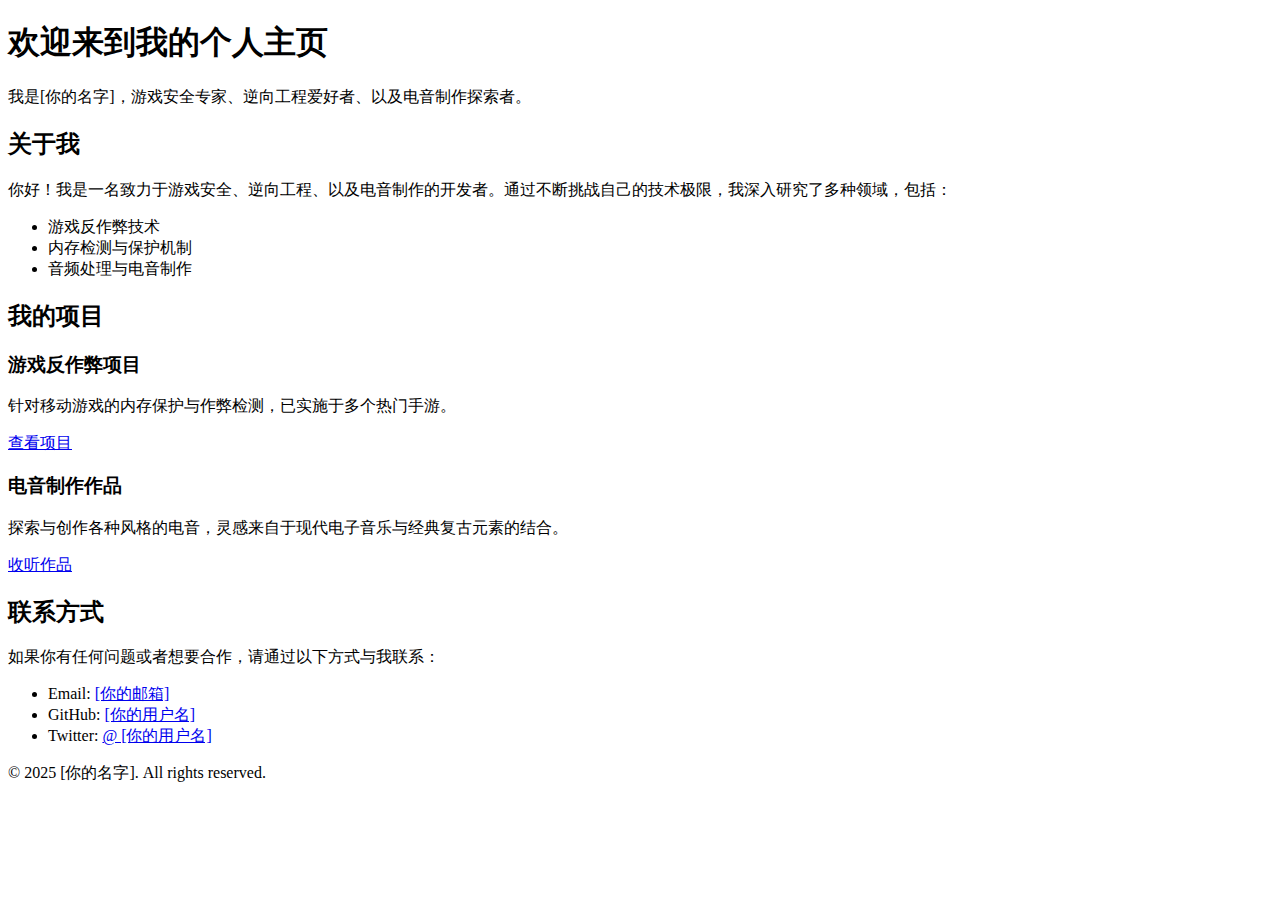
==== index.html @ 29421bcb "Add files via upload" ====
<!DOCTYPE html>
<html lang="zh">
<head>
    <meta charset="UTF-8">
    <meta name="viewport" content="width=device-width, initial-scale=1.0">
    <meta name="description" content="欢迎来到我的个人主页！我是一个游戏安全专家，逆向工程师，以及电音制作爱好者。">
    <title>个人主页 | [你的名字]</title>
    <link href="https://fonts.googleapis.com/css2?family=Roboto:wght@400;500;700&display=swap" rel="stylesheet">
    <link rel="stylesheet" href="styles.css">
</head>
<body>
    <header>
        <div class="header-content">
            <h1>欢迎来到我的个人主页</h1>
            <p>我是[你的名字]，游戏安全专家、逆向工程爱好者、以及电音制作探索者。</p>
        </div>
    </header>

    <section class="about">
        <div class="section-content">
            <h2>关于我</h2>
            <p>你好！我是一名致力于游戏安全、逆向工程、以及电音制作的开发者。通过不断挑战自己的技术极限，我深入研究了多种领域，包括：</p>
            <ul>
                <li>游戏反作弊技术</li>
                <li>内存检测与保护机制</li>
                <li>音频处理与电音制作</li>
            </ul>
        </div>
    </section>

    <section class="projects">
        <div class="section-content">
            <h2>我的项目</h2>
            <div class="project-cards">
                <div class="card">
                    <h3>游戏反作弊项目</h3>
                    <p>针对移动游戏的内存保护与作弊检测，已实施于多个热门手游。</p>
                    <a href="https://github.com/[你的用户名]/[项目名称]" target="_blank">查看项目</a>
                </div>
                <div class="card">
                    <h3>电音制作作品</h3>
                    <p>探索与创作各种风格的电音，灵感来自于现代电子音乐与经典复古元素的结合。</p>
                    <a href="https://soundcloud.com/[你的用户名]" target="_blank">收听作品</a>
                </div>
            </div>
        </div>
    </section>

    <section class="contact">
        <div class="section-content">
            <h2>联系方式</h2>
            <p>如果你有任何问题或者想要合作，请通过以下方式与我联系：</p>
            <ul>
                <li>Email: <a href="mailto:[你的邮箱]">[你的邮箱]</a></li>
                <li>GitHub: <a href="https://github.com/[你的用户名]" target="_blank">[你的用户名]</a></li>
                <li>Twitter: <a href="https://twitter.com/[你的用户名]" target="_blank">@ [你的用户名]</a></li>
            </ul>
        </div>
    </section>

    <footer>
        <p>&copy; 2025 [你的名字]. All rights reserved.</p>
    </footer>

    <script src="script.js"></script>
</body>
</html>
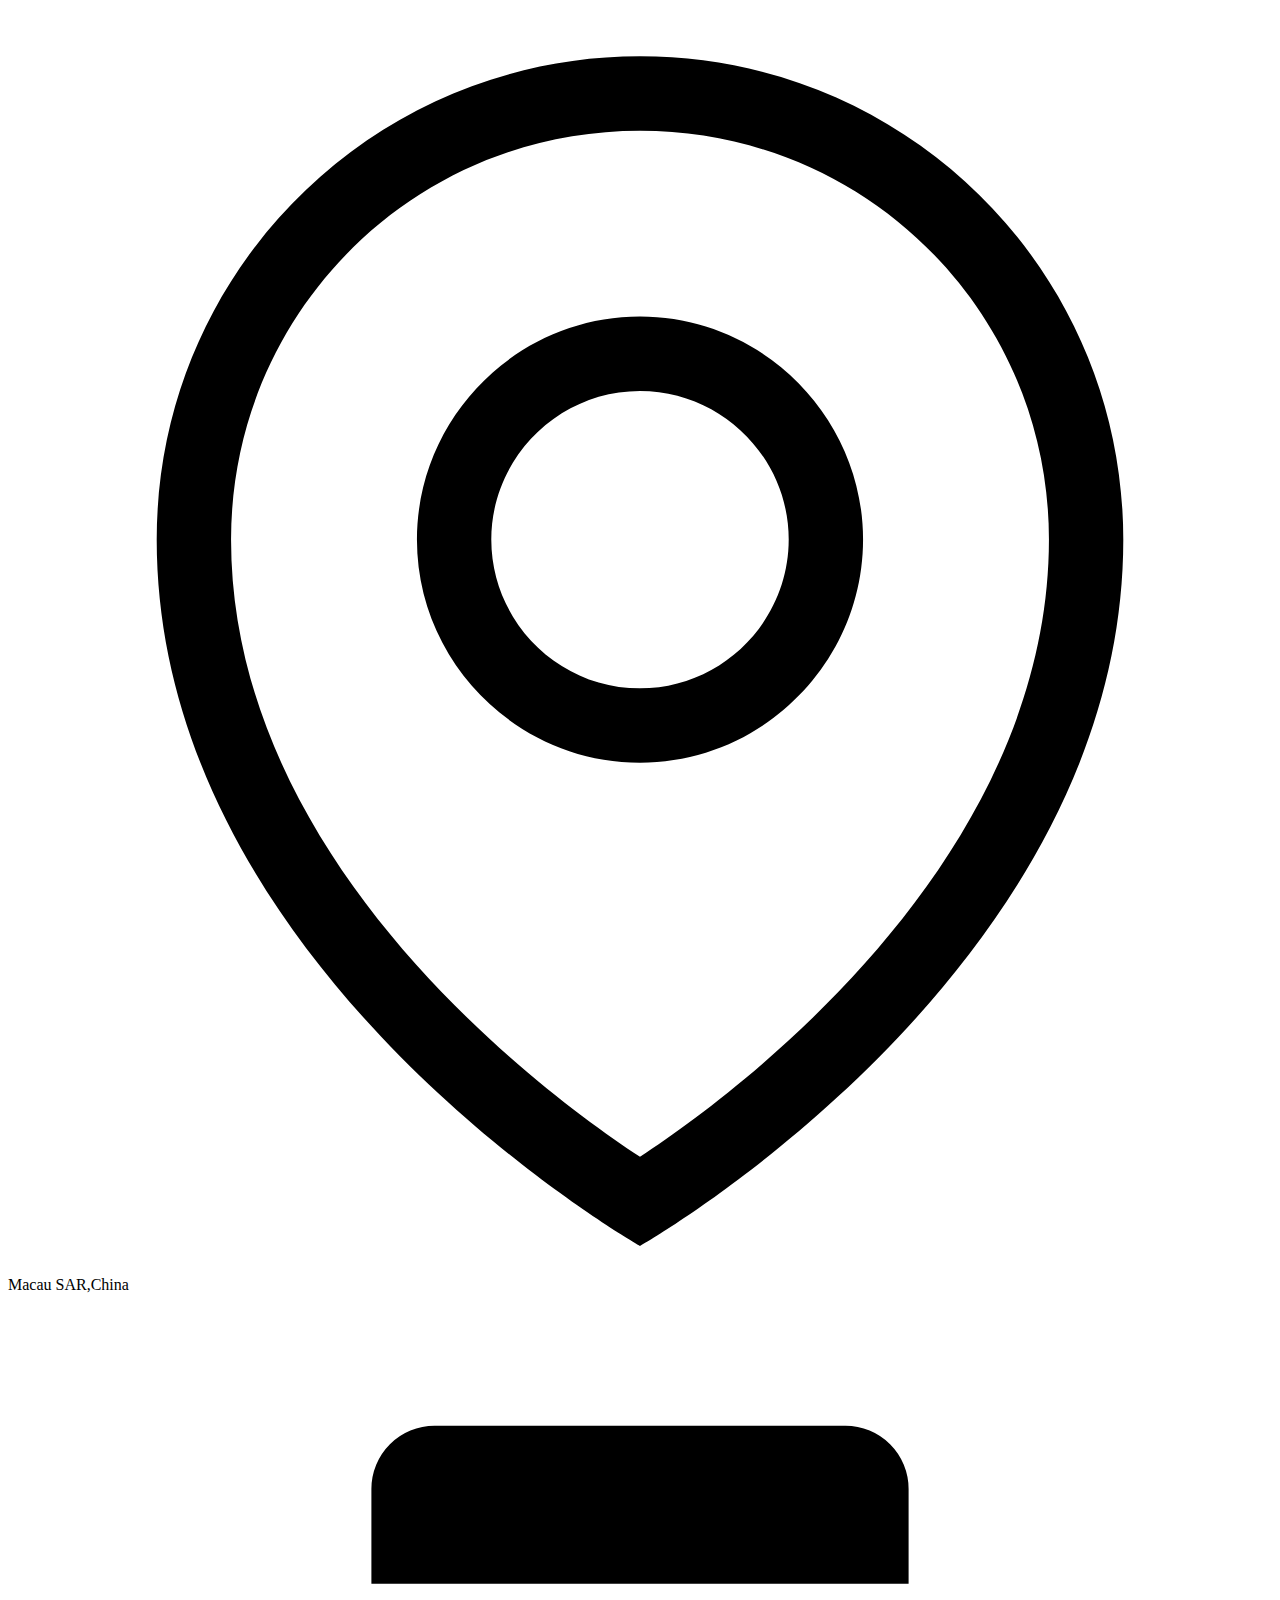
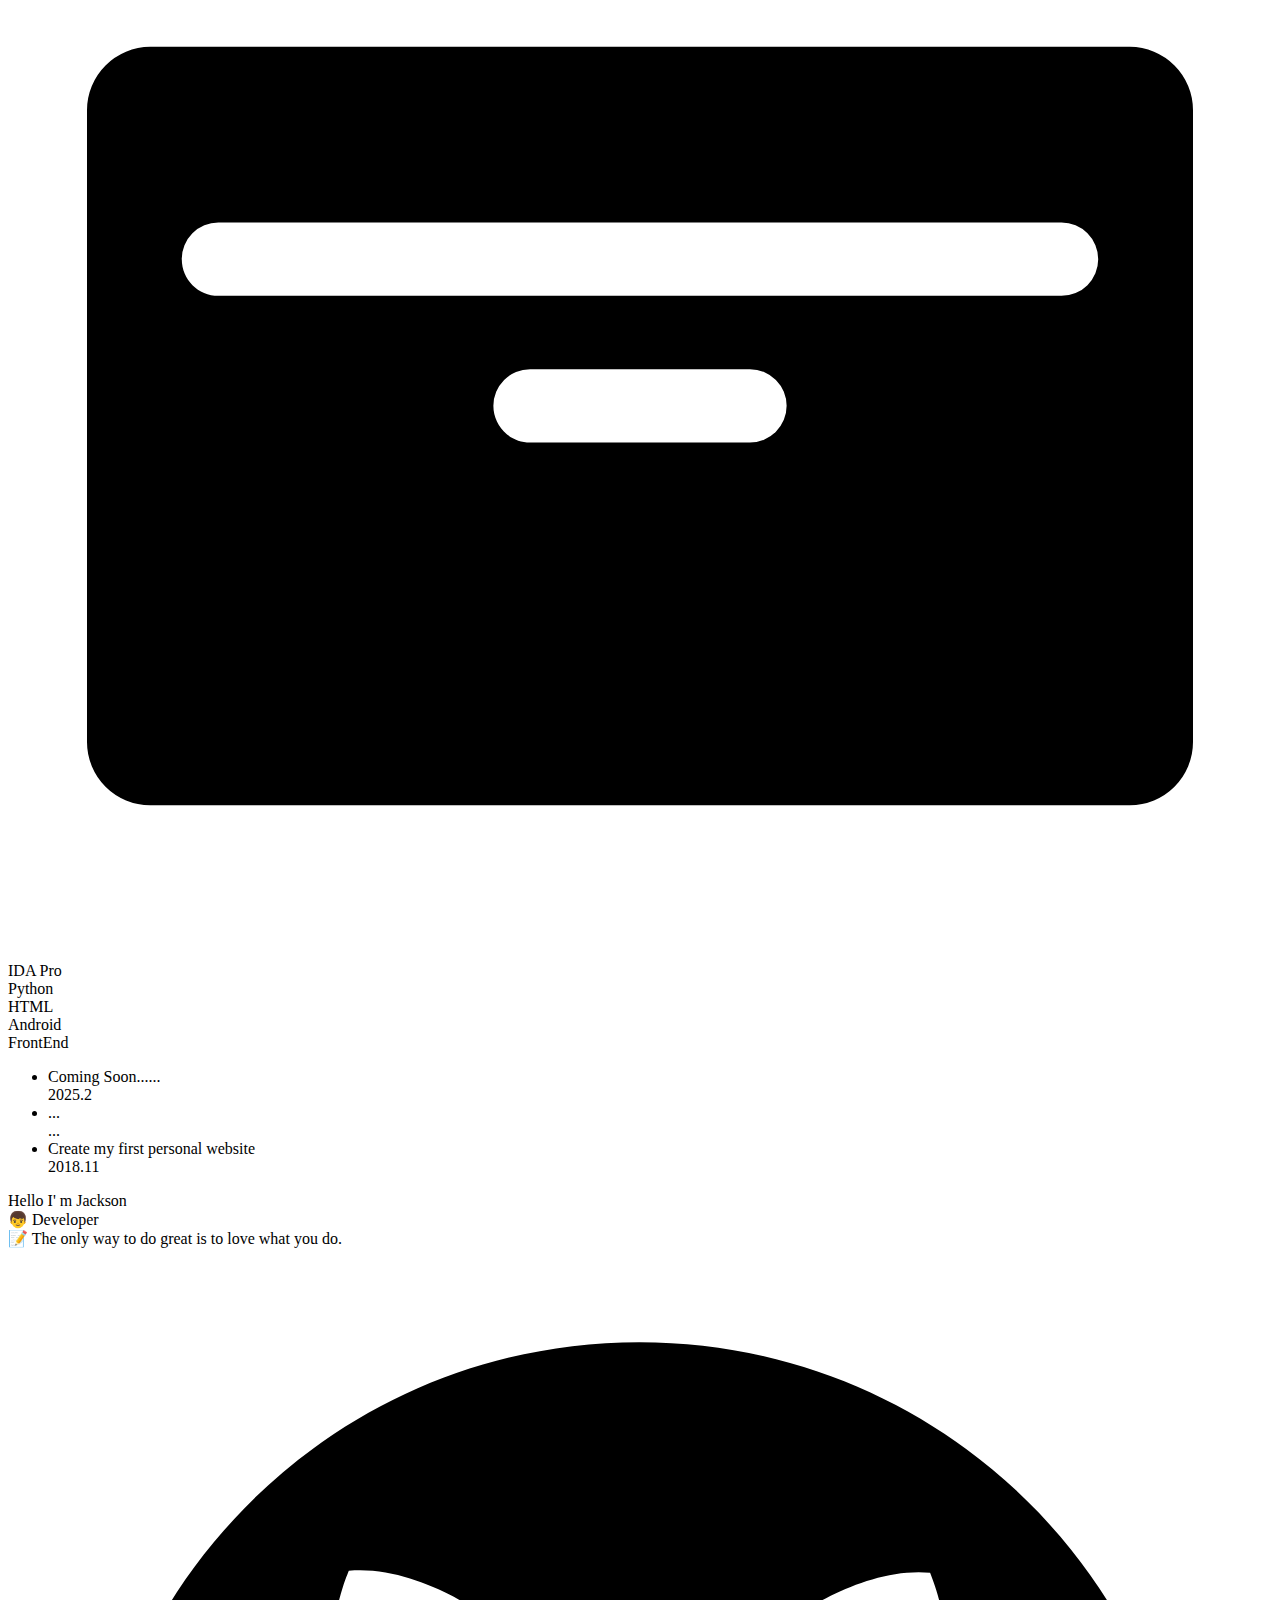
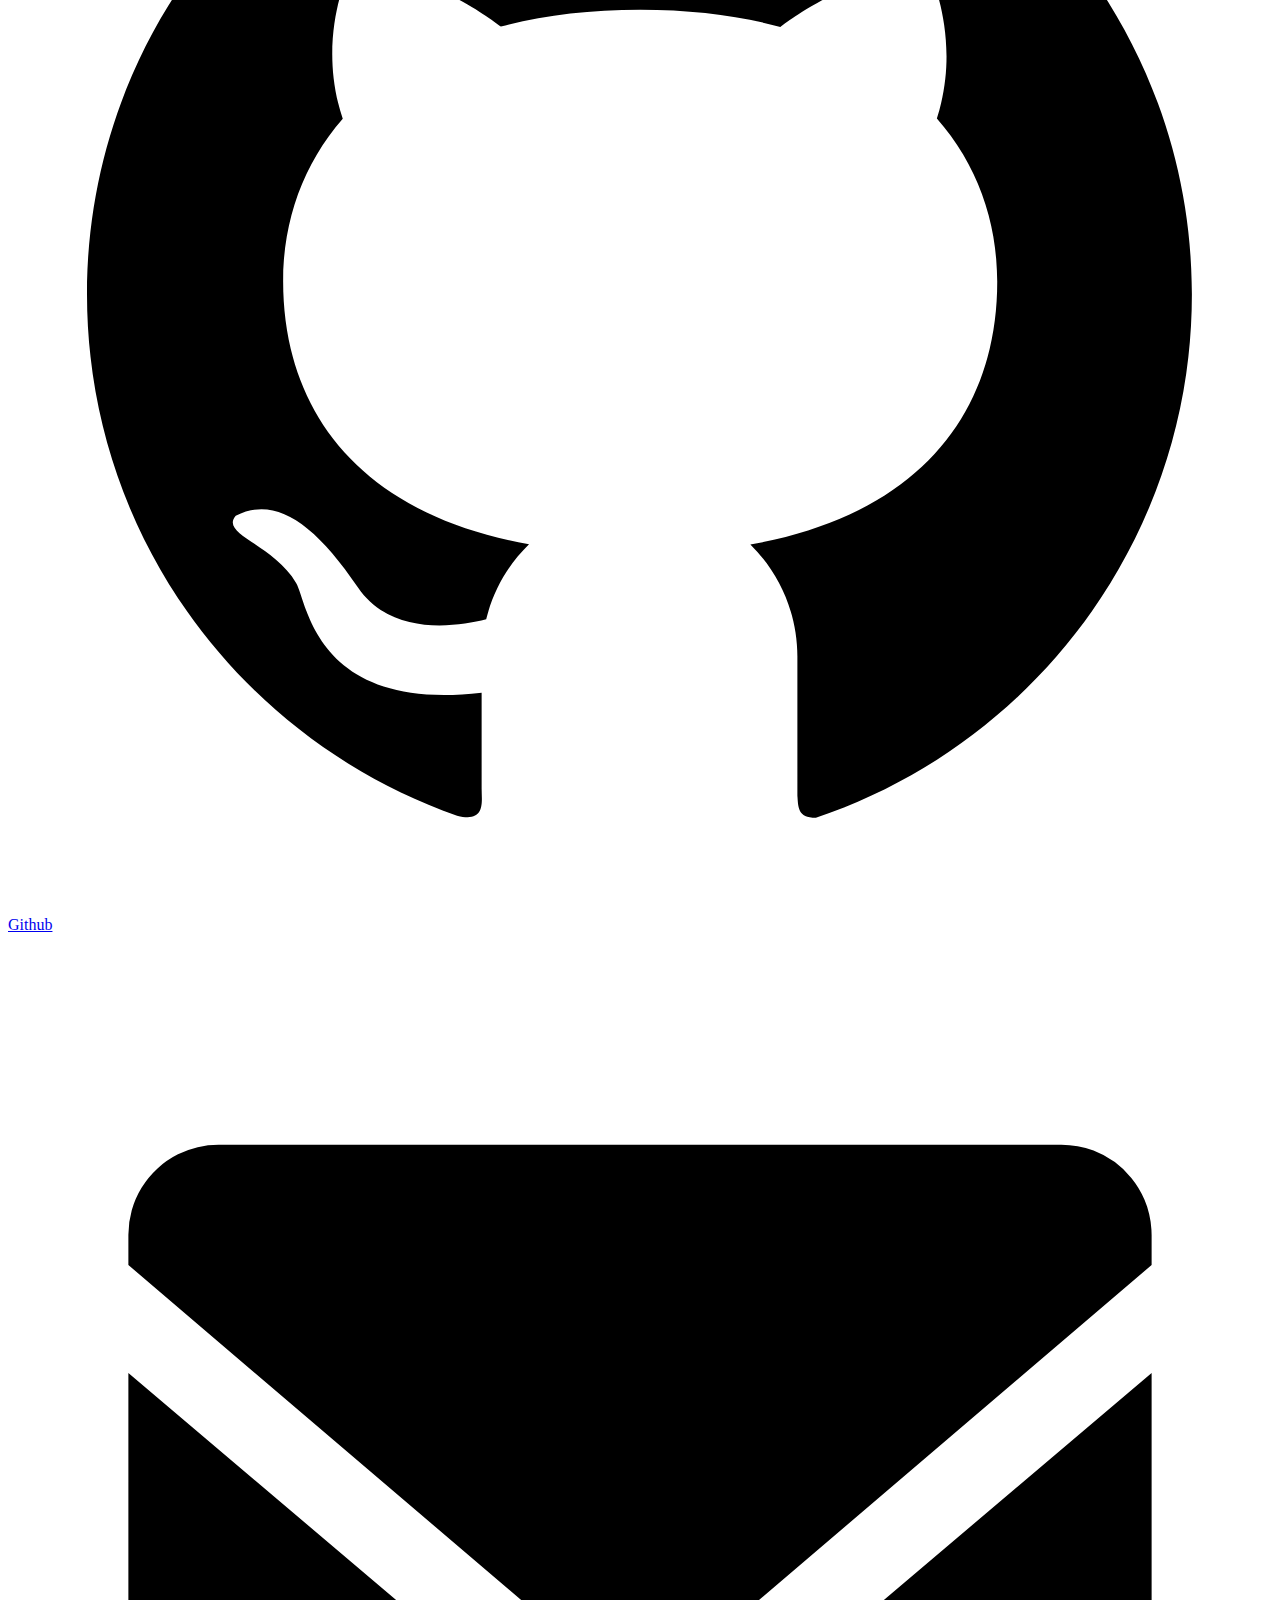
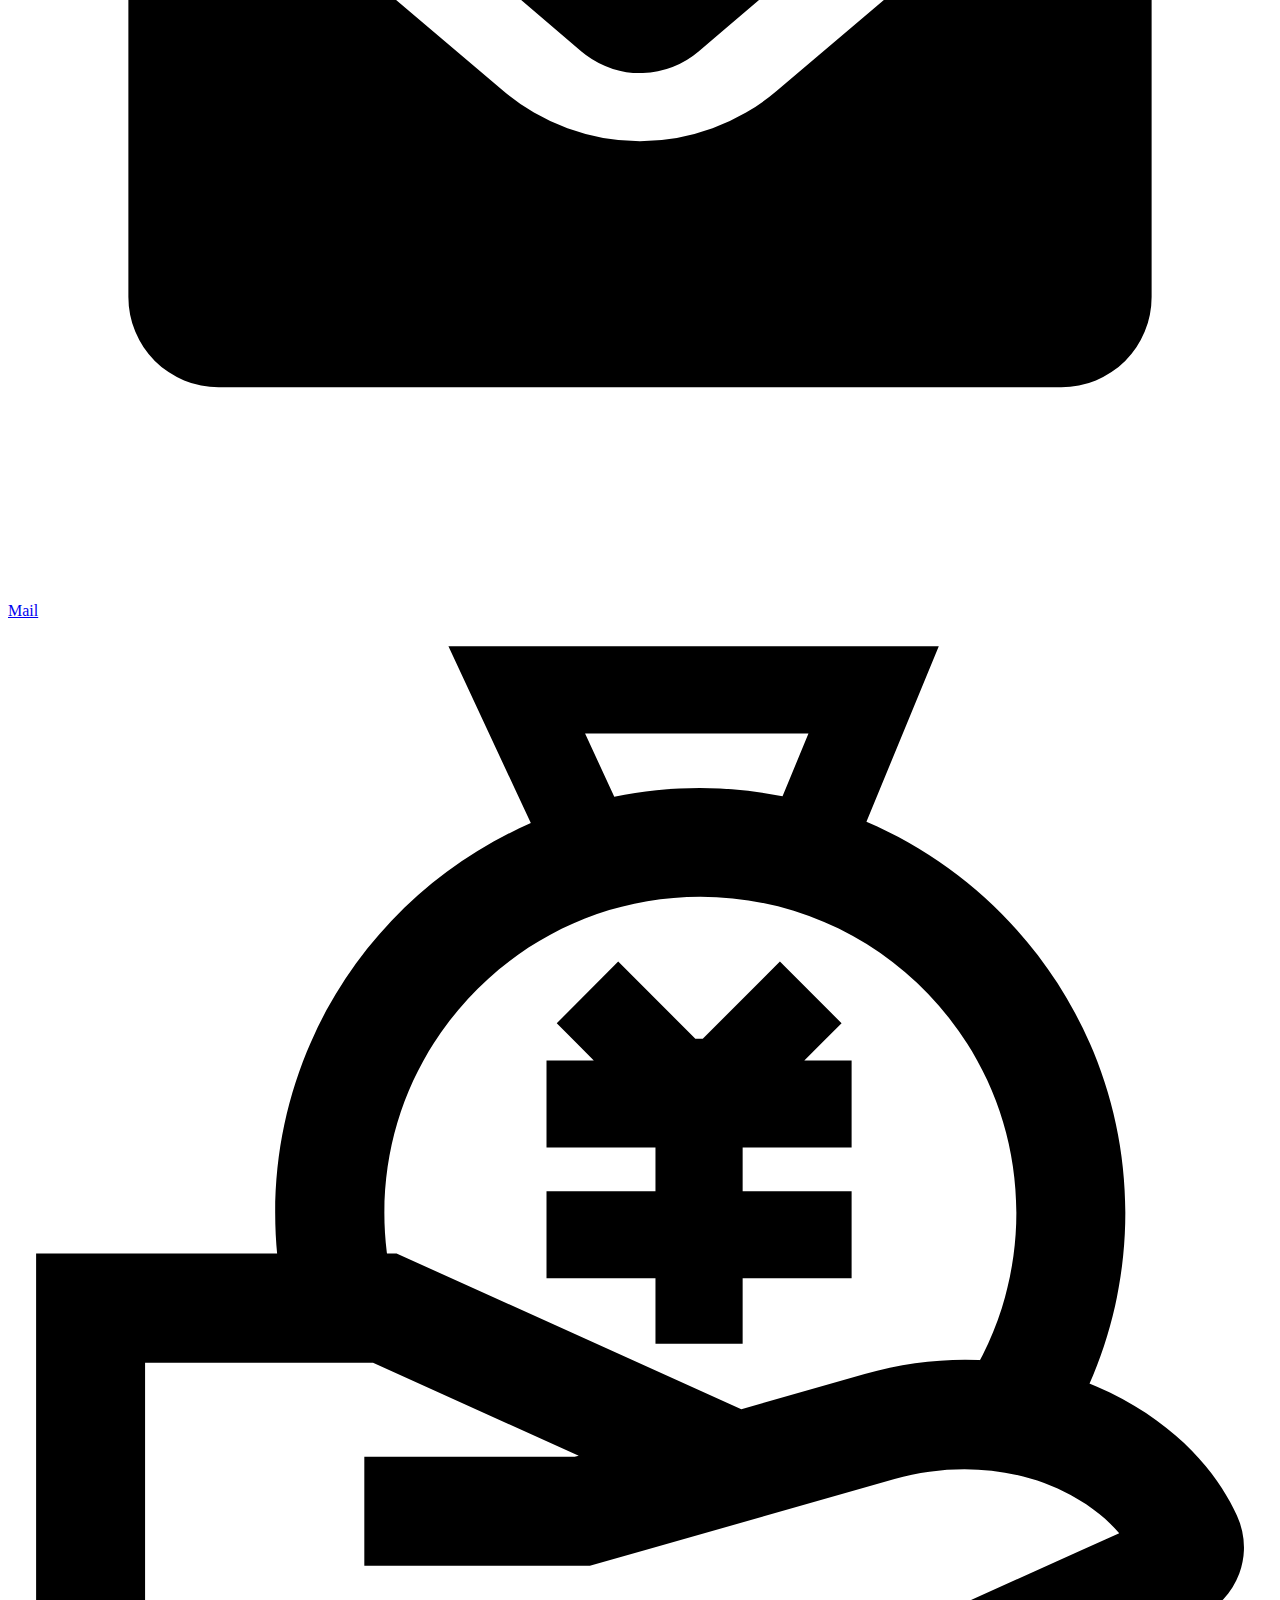
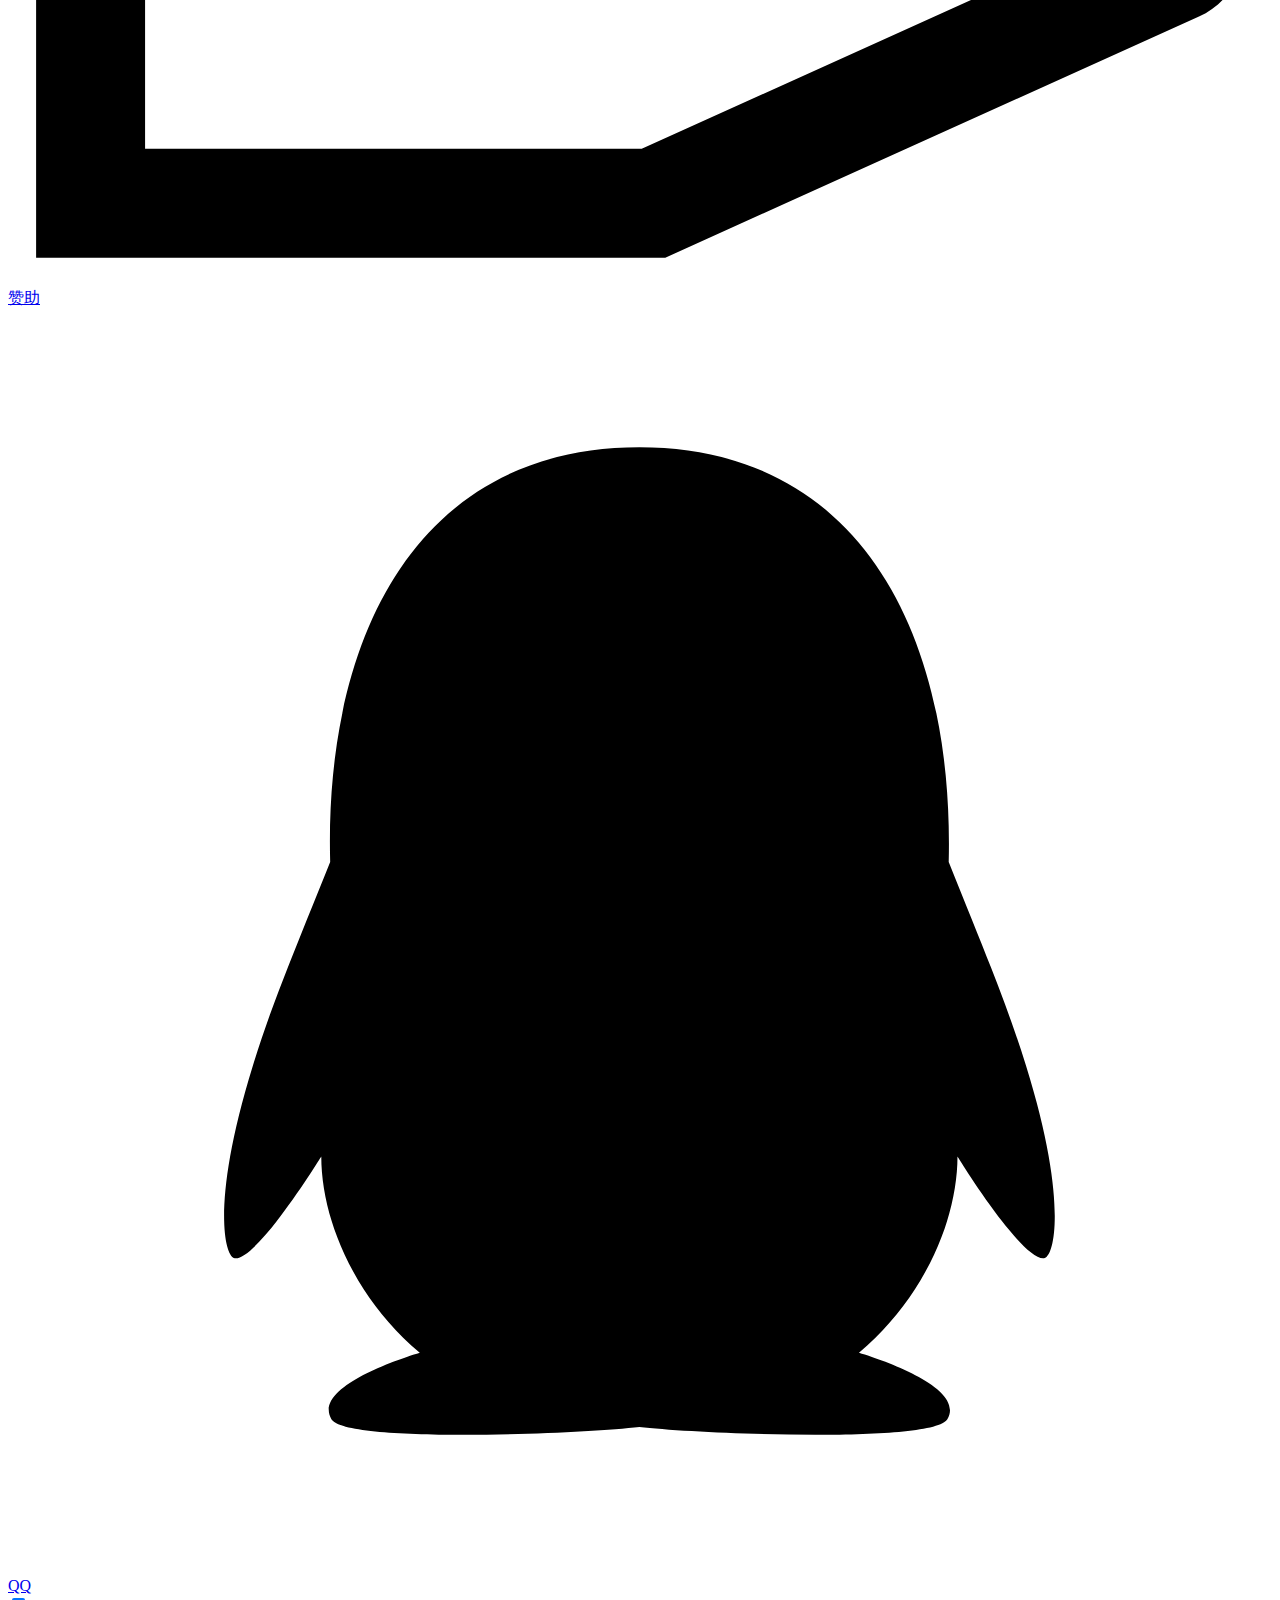
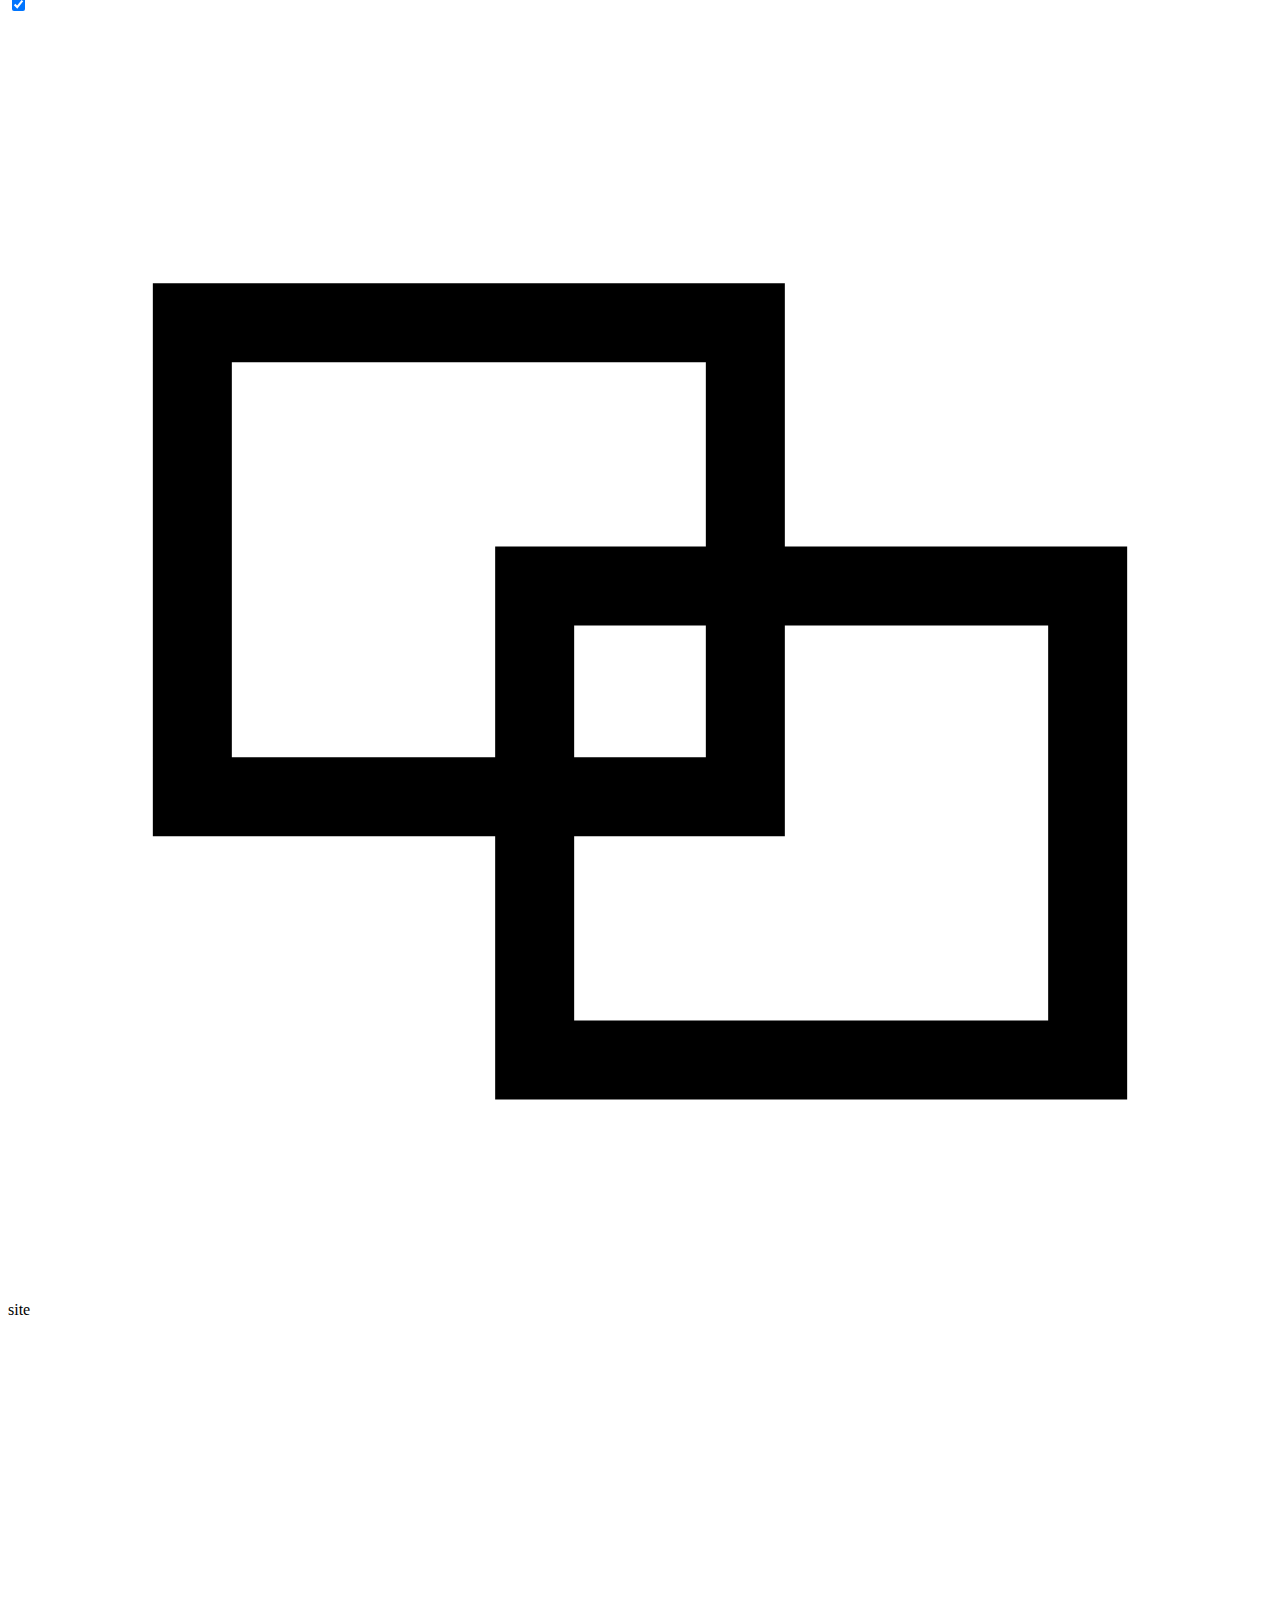
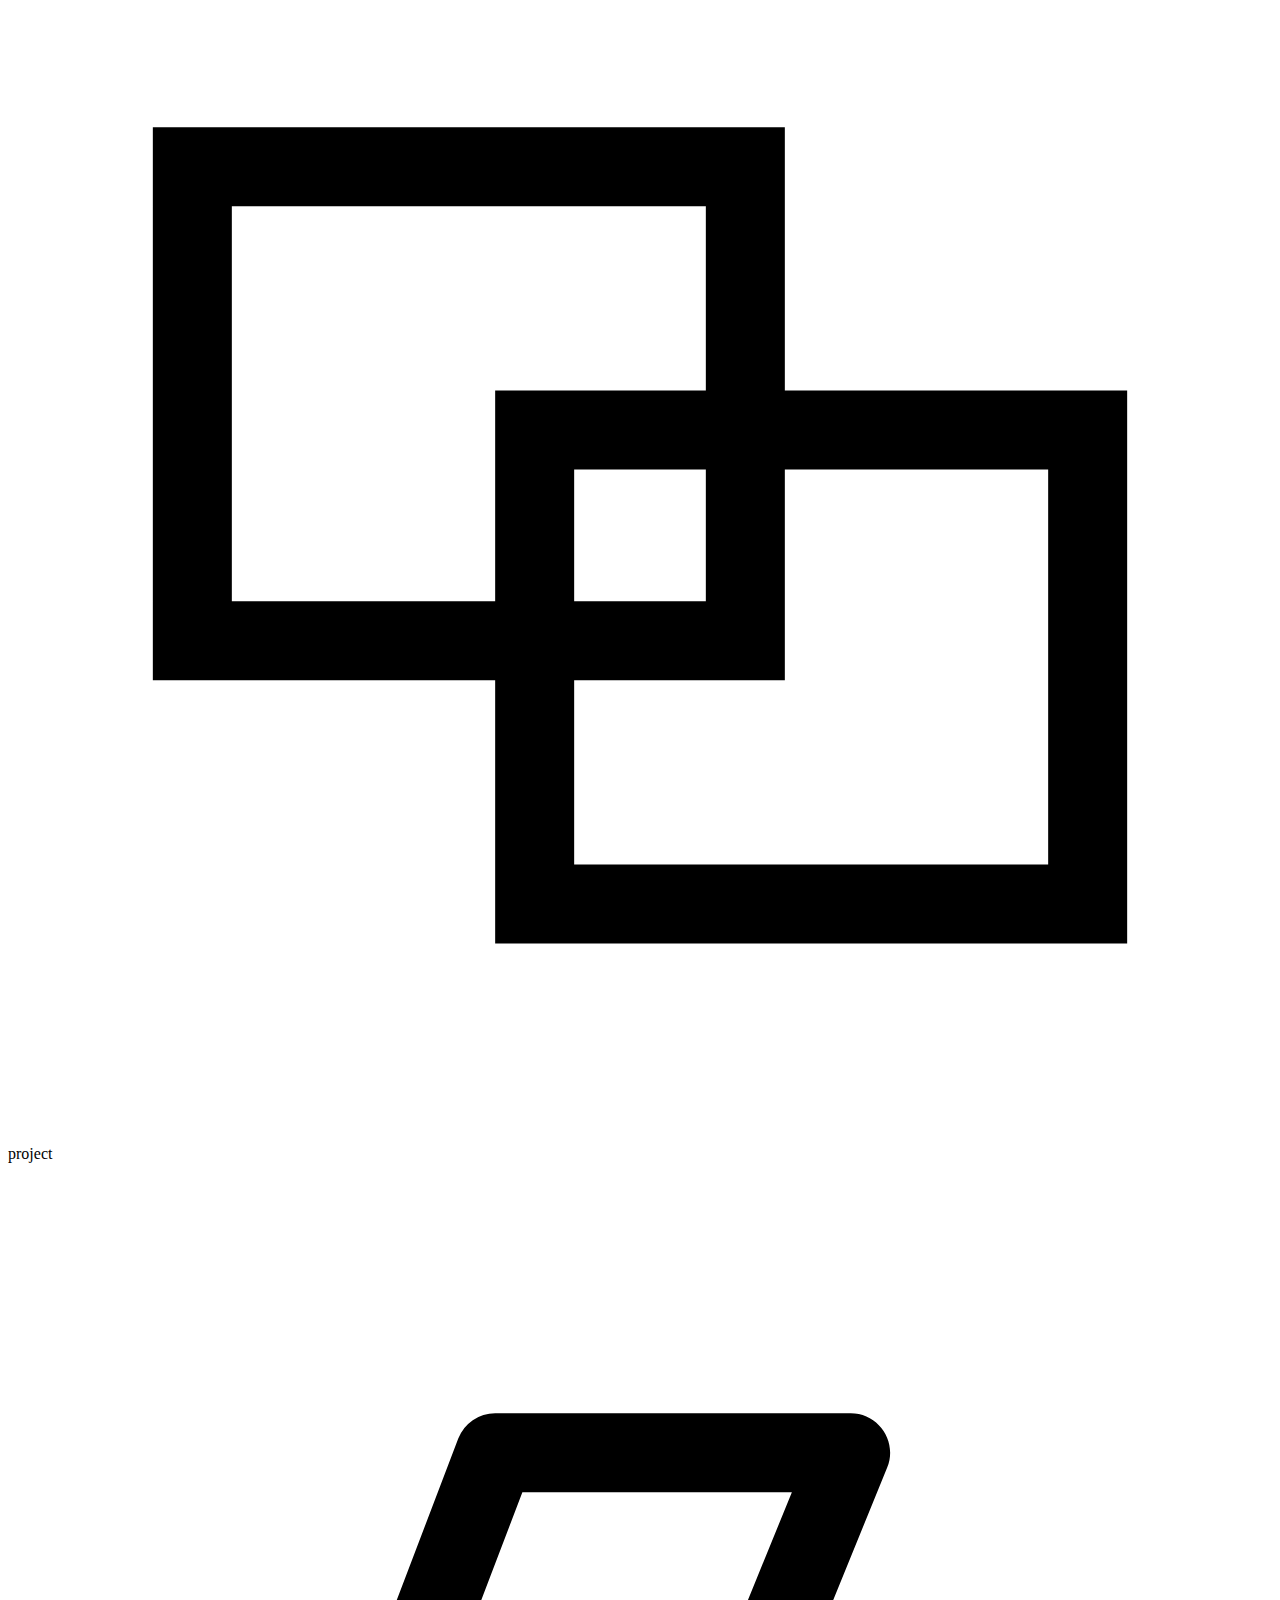
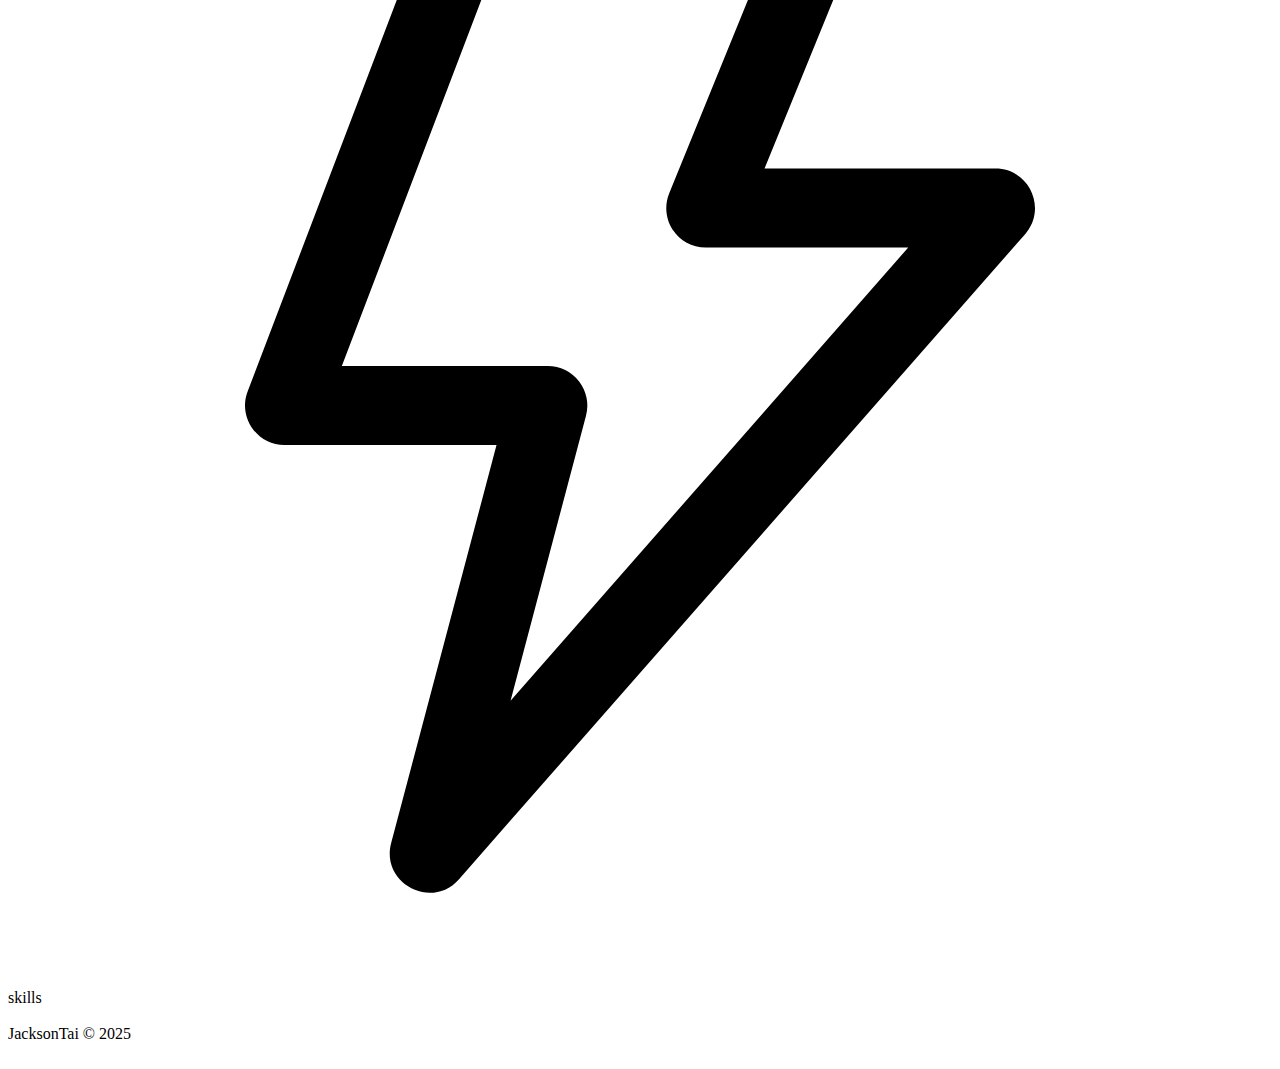
==== commit 03f3ed67: "Add files via upload" ====
--- a/index.html
+++ b/index.html
@@ -1,67 +1,234 @@
-<!DOCTYPE html>
-<html lang="zh">
-<head>
-    <meta charset="UTF-8">
-    <meta name="viewport" content="width=device-width, initial-scale=1.0">
-    <meta name="description" content="欢迎来到我的个人主页！我是一个游戏安全专家，逆向工程师，以及电音制作爱好者。">
-    <title>个人主页 | [你的名字]</title>
-    <link href="https://fonts.googleapis.com/css2?family=Roboto:wght@400;500;700&display=swap" rel="stylesheet">
-    <link rel="stylesheet" href="styles.css">
-</head>
-<body>
-    <header>
-        <div class="header-content">
-            <h1>欢迎来到我的个人主页</h1>
-            <p>我是[你的名字]，游戏安全专家、逆向工程爱好者、以及电音制作探索者。</p>
-        </div>
-    </header>
-
-    <section class="about">
-        <div class="section-content">
-            <h2>关于我</h2>
-            <p>你好！我是一名致力于游戏安全、逆向工程、以及电音制作的开发者。通过不断挑战自己的技术极限，我深入研究了多种领域，包括：</p>
-            <ul>
-                <li>游戏反作弊技术</li>
-                <li>内存检测与保护机制</li>
-                <li>音频处理与电音制作</li>
-            </ul>
-        </div>
-    </section>
-
-    <section class="projects">
-        <div class="section-content">
-            <h2>我的项目</h2>
-            <div class="project-cards">
-                <div class="card">
-                    <h3>游戏反作弊项目</h3>
-                    <p>针对移动游戏的内存保护与作弊检测，已实施于多个热门手游。</p>
-                    <a href="https://github.com/[你的用户名]/[项目名称]" target="_blank">查看项目</a>
-                </div>
-                <div class="card">
-                    <h3>电音制作作品</h3>
-                    <p>探索与创作各种风格的电音，灵感来自于现代电子音乐与经典复古元素的结合。</p>
-                    <a href="https://soundcloud.com/[你的用户名]" target="_blank">收听作品</a>
-                </div>
-            </div>
-        </div>
-    </section>
-
-    <section class="contact">
-        <div class="section-content">
-            <h2>联系方式</h2>
-            <p>如果你有任何问题或者想要合作，请通过以下方式与我联系：</p>
-            <ul>
-                <li>Email: <a href="mailto:[你的邮箱]">[你的邮箱]</a></li>
-                <li>GitHub: <a href="https://github.com/[你的用户名]" target="_blank">[你的用户名]</a></li>
-                <li>Twitter: <a href="https://twitter.com/[你的用户名]" target="_blank">@ [你的用户名]</a></li>
-            </ul>
-        </div>
-    </section>
-
-    <footer>
-        <p>&copy; 2025 [你的名字]. All rights reserved.</p>
-    </footer>
-
-    <script src="script.js"></script>
-</body>
-</html>
+<!DOCTYPE html>
+<html class="zyyoTai">
+
+<head class="zyyoTai">
+
+	<meta charset="utf-8">
+	<meta http-equiv="X-UA-Compatible" content="IE=edge">
+	<title>
+		JacksonTai Home's page </title>
+	<link rel="icon" href="./static/img/favicon.ico">
+	<meta name="description" content="整天半吊子和不学无术的坏孩子,梦想成为庄稼地里的读书人.....">
+	<meta name="keywords" content="zyyoTai">
+	<meta name="viewport" content="width=device-width, initial-scale=1.0, maximum-scale=1.0, user-scalable=no">
+	<link rel="stylesheet" href="./static/css/style.css">
+	<link rel="stylesheet" href="./static/css/root.css">
+
+</head>
+
+<body>
+	<div id="zyyo-loading">
+		<div id="zyyo-loading-center">
+		</div>
+	</div>
+	<div class="zyyo-filter"></div>
+
+	<div class="zyyo-main">
+		<div class="zyyo-left">
+			<div class="logo" style="background-image: url(./static/img/logo.png);">
+			</div>
+			<div class="left-div left-des">
+				<div class="left-des-item"><svg t="1705773709627" class="icon" viewBox="0 0 1024 1024" version="1.1" xmlns="http://www.w3.org/2000/svg" p-id="1478"><path d="M512 249.976471c-99.388235 0-180.705882 81.317647-180.705882 180.705882s81.317647 180.705882 180.705882 180.705882 180.705882-81.317647 180.705882-180.705882-81.317647-180.705882-180.705882-180.705882z m0 301.17647c-66.258824 0-120.470588-54.211765-120.470588-120.470588s54.211765-120.470588 120.470588-120.470588 120.470588 54.211765 120.470588 120.470588-54.211765 120.470588-120.470588 120.470588z" p-id="1479"></path><path d="M512 39.152941c-216.847059 0-391.529412 174.682353-391.529412 391.529412 0 349.364706 391.529412 572.235294 391.529412 572.235294s391.529412-222.870588 391.529412-572.235294c0-216.847059-174.682353-391.529412-391.529412-391.529412z m0 891.482353C424.658824 873.411765 180.705882 686.682353 180.705882 430.682353c0-183.717647 147.576471-331.294118 331.294118-331.294118s331.294118 147.576471 331.294118 331.294118c0 256-243.952941 442.729412-331.294118 499.952941z" p-id="1480"></path></svg>Macau SAR,China
+				</div>
+				<div class="left-des-item"><svg t="1705773906032" class="icon" viewBox="0 0 1024 1024" version="1.1" xmlns="http://www.w3.org/2000/svg" p-id="2474"><path d="M729.6 234.666667H294.4V157.866667a51.2 51.2 0 0 1 51.2-51.2h332.8a51.2 51.2 0 0 1 51.2 51.2v76.8z m179.2 51.2a51.2 51.2 0 0 1 51.2 51.2v512a51.2 51.2 0 0 1-51.2 51.2H115.2a51.2 51.2 0 0 1-51.2-51.2v-512a51.2 51.2 0 0 1 51.2-51.2h793.557333z m-768 172.032c0 16.384 13.312 29.696 29.696 29.696h683.008a29.696 29.696 0 1 0 0-59.392H170.410667a29.696 29.696 0 0 0-29.696 29.696z m252.416 118.784c0 16.384 13.312 29.696 29.696 29.696h178.176a29.696 29.696 0 1 0 0-59.392H422.912a29.738667 29.738667 0 0 0-29.696 29.696z" p-id="2475"></path></svg> </div>
+			</div>
+			<div class="left-div left-tag">
+				<div class="left-tag-item">IDA Pro
+				</div>
+				<div class="left-tag-item">Python
+				</div>
+				<div class="left-tag-item">HTML
+				</div>
+				<div class="left-tag-item">Android
+				</div>
+				<div class="left-tag-item">FrontEnd
+				</div>
+			</div>
+			<div class="left-div left-time">
+				<ul id="line">
+					<li>
+						<div class="focus"></div>
+						<div>Coming Soon......
+						</div>
+						<div>2025.2</div>
+					</li>
+					<li>
+						<div class="focus"></div>
+						<div>...
+						</div>
+						<div>...</div>
+					</li>
+					<li>
+						<div class="focus"></div>
+						<div>Create my first personal website</div>
+						<div>2018.11</div>
+					</li>
+				</ul>
+			</div>
+		</div>
+		<div class="zyyo-right">
+			<header>
+				<div class="index-logo" style="background-image: url(./static/img/logo.png);">
+				</div>
+				<div class="welcome">
+					Hello I' m <span class="gradientText">
+						Jackson </span>
+				</div>
+				<div class="description">👦 <span class="purpleText"></span> Developer
+				</div>
+				<div class="description">📝 The only way to do <span class="purpleText textBackground">great</span> is
+					to <span class="purpleText textBackground">love</span> what you do. </div>
+
+				<div class="iconContainer">
+					<a class="iconItem" onclick="" href="https://github.com/JacksonTai2007">
+						<svg t="1704870335945" class="icon" viewBox="0 0 1024 1024" version="1.1" xmlns="http://www.w3.org/2000/svg" p-id="2487">
+                            <path d="M511.6 76.3C264.3 76.2 64 276.4 64 523.5 64 718.9 189.3 885 363.8 946c23.5 5.9 19.9-10.8 19.9-22.2v-77.5c-135.7 15.9-141.2-73.9-150.3-88.9C215 726 171.5 718 184.5 703c30.9-15.9 62.4 4 98.9 57.9 26.4 39.1 77.9 32.5 104 26 5.7-23.5 17.9-44.5 34.7-60.8-140.6-25.2-199.2-111-199.2-213 0-49.5 16.3-95 48.3-131.7-20.4-60.5 1.9-112.3 4.9-120 58.1-5.2 118.5 41.6 123.2 45.3 33-8.9 70.7-13.6 112.9-13.6 42.4 0 80.2 4.9 113.5 13.9 11.3-8.6 67.3-48.8 121.3-43.9 2.9 7.7 24.7 58.3 5.5 118 32.4 36.8 48.9 82.7 48.9 132.3 0 102.2-59 188.1-200 212.9 23.5 23.2 38.1 55.4 38.1 91v112.5c0.8 9 0 17.9 15 17.9 177.1-59.7 304.6-227 304.6-424.1 0-247.2-200.4-447.3-447.5-447.3z"  p-id="2488"></path>
+                        </svg>
+						<div class="iconTip">Github</div>
+					</a><a class="iconItem" onclick="" href="mailto:jacksontai200701@gmail.com">
+						<svg t="1704870588438" class="icon" viewBox="0 0 1024 1024" version="1.1" xmlns="http://www.w3.org/2000/svg" p-id="3174" >
+                            <path d="M926.47619 355.644952V780.190476a73.142857 73.142857 0 0 1-73.142857 73.142857H170.666667a73.142857 73.142857 0 0 1-73.142857-73.142857V355.644952l304.103619 257.828572a170.666667 170.666667 0 0 0 220.745142 0L926.47619 355.644952zM853.333333 170.666667a74.044952 74.044952 0 0 1 26.087619 4.778666 72.704 72.704 0 0 1 30.622477 22.186667 73.508571 73.508571 0 0 1 10.678857 17.67619c3.169524 7.509333 5.12 15.652571 5.607619 24.210286L926.47619 243.809524v24.380952L559.469714 581.241905a73.142857 73.142857 0 0 1-91.306666 2.901333l-3.632762-2.925714L97.52381 268.190476v-24.380952a72.899048 72.899048 0 0 1 40.155428-65.292191A72.97219 72.97219 0 0 1 170.666667 170.666667h682.666666z"  p-id="3175"></path>
+                        </svg>
+						<div class="iconTip">Mail</div>
+					</a><a class="iconItem" onclick="pop('')" href="javascript:void(0)">
+						<svg t="1705247464964" class="icon" viewBox="0 0 1024 1024" version="1.1" xmlns="http://www.w3.org/2000/svg" p-id="4987" >
+                            <path d="M995.575172 725.451034c-12.358621-26.835862-38.488276-64.794483-92.689655-94.27862-62.146207-33.721379-136.297931-40.96-208.860689-20.303448l-99.928276 28.424827-279.304828-126.057931H22.775172v489.401379h509.704828l432.375172-195.266207c15.006897-6.708966 26.835862-19.42069 32.662069-34.957241 5.649655-15.36 4.943448-31.955862-1.942069-46.962759z m-482.162758 188.910345H111.051034V601.688276h184.673104l166.664828 75.387586-3.354483 0.882759h-170.372414v88.275862H471.393103l246.819311-70.267586c49.434483-14.124138 101.517241-9.357241 142.653793 12.888275 18.184828 9.886897 30.72 20.833103 39.371034 30.896552l-386.824827 174.609655z"  p-id="4988"></path>
+                            <path d="M695.437241 163.486897l58.615173-142.30069h-397.24138l66.736552 143.36c-121.82069 53.142069-207.095172 174.433103-207.095172 315.674483 0 28.601379 3.531034 57.202759 10.593103 84.744827l85.627586-21.715862c-5.12-20.48-7.768276-41.666207-7.768275-63.028965 0-141.241379 114.758621-256 256-256s256 114.758621 256 256c0 51.023448-14.830345 100.104828-43.078621 142.300689l73.268965 49.08138c37.958621-56.673103 58.085517-122.88 58.085518-191.382069-0.176552-141.947586-86.686897-264.121379-209.743449-316.733793zM467.508966 91.983448h180.965517l-21.009655 50.846897a348.16 348.16 0 0 0-66.913104-6.708966c-23.834483 0-46.962759 2.471724-69.384827 7.062069l-23.657931-51.2z"  p-id="4989"></path>
+                            <path d="M683.431724 427.431724v-70.62069h-38.311724l30.190345-30.190344-49.964138-49.964138-62.49931 62.49931h-6.002759L494.344828 276.656552l-49.787587 49.964138 30.013793 30.190344h-38.311724v70.62069h88.275862v35.310345h-88.275862v70.62069h88.275862v52.965517h70.62069v-52.965517h88.275862v-70.62069h-88.275862v-35.310345z"  p-id="4990"></path>
+                        </svg>
+						<div class="iconTip">赞助</div>
+					</a><a class="iconItem" onclick="pop('')" href="javascript:void(0)">
+						<svg t="1712319361023" class="icon" viewBox="0 0 1024 1024" version="1.1" xmlns="http://www.w3.org/2000/svg" p-id="1861" ><path d="M824.8 613.2c-16-51.4-34.4-94.6-62.7-165.3C766.5 262.2 689.3 112 511.5 112 331.7 112 256.2 265.2 261 447.9c-28.4 70.8-46.7 113.7-62.7 165.3-34 109.5-23 154.8-14.6 155.8 18 2.2 70.1-82.4 70.1-82.4 0 49 25.2 112.9 79.8 159-26.4 8.1-85.7 29.9-71.6 53.8 11.4 19.3 196.2 12.3 249.5 6.3 53.3 6 238.1 13 249.5-6.3 14.1-23.8-45.3-45.7-71.6-53.8 54.6-46.2 79.8-110.1 79.8-159 0 0 52.1 84.6 70.1 82.4 8.5-1.1 19.5-46.4-14.5-155.8z" p-id="1862"></path></svg>
+						<div class="iconTip">QQ</div>
+					</a>  <a class="switch" href="javascript:void(0)">
+						<div class="onoffswitch">
+							<input type="checkbox" name="onoffswitch" class="onoffswitch-checkbox" id="myonoffswitch"
+								checked>
+							<label class="onoffswitch-label" for="myonoffswitch">
+								<span class="onoffswitch-inner"></span>
+								<span class="onoffswitch-switch"></span>
+							</label>
+						</div>
+					</a>
+				</div>
+
+				<div class="tanChiShe">
+					<img id="tanChiShe" src="./static/svg/snake-Light.svg" alt="">
+				</div>
+			</header>
+
+
+
+
+
+
+			<content>
+				<div class="title"><svg t="1705257422086" class="icon" viewBox="0 0 1024 1024" version="1.1" xmlns="http://www.w3.org/2000/svg" p-id="1891" >
+                        <path d="M629.333333 202.666667v213.333333h277.333334v448h-512v-213.333333h-277.333334v-448h512z m213.333334 277.333333h-213.333334v170.666667h-170.666666v149.333333h384v-320z m-277.333334-213.333333h-384v320h213.333334v-170.666667h170.666666v-149.333333z m0 213.333333h-106.666666v106.666667h106.666666v-106.666667z"  p-id="1892"></path>
+                    </svg>site </div>
+				<div class="projectList"><a class="projectItem a" target="_blank" href="">
+						<div class="projectItemLeft">
+							<h1></h1>
+							<p></p>
+						</div>
+						<div class="projectItemRight">
+							<img src="./static/img/i1.png" alt="">
+						</div>
+
+					</a><a class="projectItem a" target="_blank" href="">
+						<div class="projectItemLeft">
+							<h1></h1>
+							<p></p>
+						</div>
+						<div class="projectItemRight">
+							<img src="./static/img/i2.png" alt="">
+						</div>
+
+					</a>
+					<a class="projectItem a" target="_blank" href="">
+						<div class="projectItemLeft">
+							<h1></h1>
+							<p></p>
+						</div>
+						<div class="projectItemRight">
+							<img src="./static/img/i4.png" alt="">
+						</div>
+
+					</a><a class="projectItem a" target="_blank" href="">
+						<div class="projectItemLeft">
+							<h1></h1>
+							<p></p>
+						</div>
+						<div class="projectItemRight">
+							<img src="./static/img/i4.png" alt="">
+						</div>
+
+					</a></div>
+				<div class="title"><svg t="1705257422086" class="icon" viewBox="0 0 1024 1024" version="1.1" xmlns="http://www.w3.org/2000/svg" p-id="1891" >
+                        <path d="M629.333333 202.666667v213.333333h277.333334v448h-512v-213.333333h-277.333334v-448h512z m213.333334 277.333333h-213.333334v170.666667h-170.666666v149.333333h384v-320z m-277.333334-213.333333h-384v320h213.333334v-170.666667h170.666666v-149.333333z m0 213.333333h-106.666666v106.666667h106.666666v-106.666667z"  p-id="1892"></path>
+                    </svg>project </div>
+				<div class="projectList"><a class="projectItem b" target="_blank" href="">
+						<div class="projectItemLeft">
+							<h1></h1>
+							<p></p>
+						</div>
+						<div class="projectItemRight">
+							<img src="./static/img/i1.png" alt="">
+						</div>
+
+					</a><a class="projectItem b" target="_blank" href="">
+						<div class="projectItemLeft">
+							<h1></h1>
+							<p></p>
+						</div>
+						<div class="projectItemRight">
+							<img src="./static/img/i2.png" alt="">
+						</div>
+
+					</a>
+					<a class="projectItem b" target="_blank" href="">
+						<div class="projectItemLeft">
+							<h1></h1>
+							<p></p>
+						</div>
+						<div class="projectItemRight">
+							<img src="./static/img/i4.png" alt="">
+						</div>
+
+					</a><a class="projectItem b" target="_blank" href="">
+						<div class="projectItemLeft">
+							<h1></h1>
+							<p></p>
+						</div>
+						<div class="projectItemRight">
+							<img src="./static/img/i4.png" alt="">
+						</div>
+
+					</a></div>
+			
+			
+				<div class="title">
+					<svg t="1705257823317" class="icon" viewBox="0 0 1024 1024" version="1.1" xmlns="http://www.w3.org/2000/svg" p-id="7833" >
+                        <path d="M395.765333 586.570667h-171.733333c-22.421333 0-37.888-22.442667-29.909333-43.381334L364.768 95.274667A32 32 0 0 1 394.666667 74.666667h287.957333c22.72 0 38.208 23.018667 29.632 44.064l-99.36 243.882666h187.050667c27.509333 0 42.186667 32.426667 24.042666 53.098667l-458.602666 522.56c-22.293333 25.408-63.626667 3.392-54.976-29.28l85.354666-322.421333zM416.714667 138.666667L270.453333 522.581333h166.869334a32 32 0 0 1 30.933333 40.181334l-61.130667 230.954666 322.176-367.114666H565.312c-22.72 0-38.208-23.018667-29.632-44.064l99.36-243.882667H416.714667z"  p-id="7834"></path>
+                    </svg>
+					skills
+				</div>
+				<div class="skill">
+					<img id="skillPc" src="./static/svg/skillPc.svg" alt="" srcset="">
+					<img id="skillWap" src="./static/svg/skillWap.svg" alt="" srcset="">
+				</div>
+			</content>
+		</div>
+	</div>
+	<footer>
+		JacksonTai © 2025
+	</footer>
+	<div class="tc">
+		<div onclick="" class="tc-main">
+			<img class="tc-img" src="" alt="" srcset="">
+		</div>
+
+	</div>
+</body>
+<script src="./static/js/script.js"> </script>
+</html>
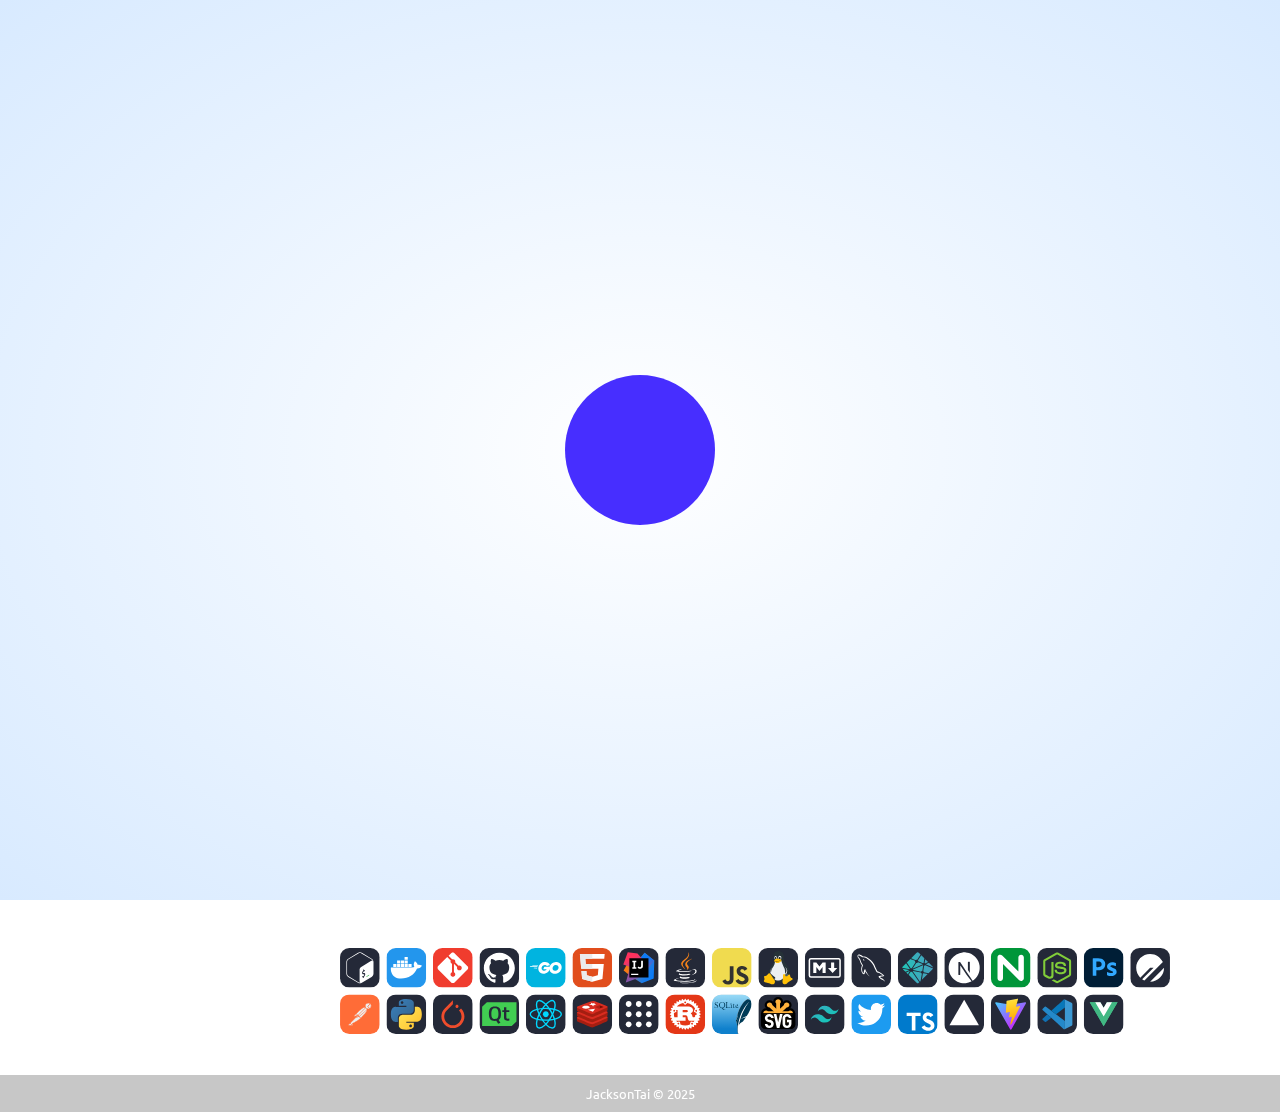
==== commit 902a72dc: "Add files via upload" ====
--- a/index.html
+++ b/index.html
@@ -1,7 +1,7 @@
 <!DOCTYPE html>
-<html class="zyyoTai">
-
-<head class="zyyoTai">
+<html class="JacksonTai">
+
+<head class="JacksonTai">
 
 	<meta charset="utf-8">
 	<meta http-equiv="X-UA-Compatible" content="IE=edge">
@@ -9,7 +9,7 @@
 		JacksonTai Home's page </title>
 	<link rel="icon" href="./static/img/favicon.ico">
 	<meta name="description" content="整天半吊子和不学无术的坏孩子,梦想成为庄稼地里的读书人.....">
-	<meta name="keywords" content="zyyoTai">
+	<meta name="keywords" content="JacksonTai">
 	<meta name="viewport" content="width=device-width, initial-scale=1.0, maximum-scale=1.0, user-scalable=no">
 	<link rel="stylesheet" href="./static/css/style.css">
 	<link rel="stylesheet" href="./static/css/root.css">
--- a/static/css/style.css
+++ b/static/css/style.css
@@ -0,0 +1,880 @@
+@font-face {
+    font-family: "a";
+    /*中文字体*/
+    src: url();
+    font-display: swap;
+}
+
+
+@font-face {
+    font-family: "b";
+
+    src: url(../fonts/Ubuntu-Regular.ttf);
+    font-display: swap;
+}
+
+@font-face {
+    font-family: "title";
+    /*英文字体*/
+    src: url(../fonts/Pacifico-Regular.ttf);
+    font-display: swap;
+}
+
+* {
+    margin: 0;
+    padding: 0;
+    box-sizing: border-box;
+    user-select: none;
+    transition: background-color 0.2s ease;
+}
+
+a:hover,
+a:link,
+a:visited,
+a:active,
+a:focus {
+    text-decoration: none;
+    outline: none;
+    border: none;
+    color: inherit;
+    -webkit-tap-highlight-color: rgba(0, 0, 0, 0);
+}
+
+
+/* 设置滚动条样式 */
+::-webkit-scrollbar {
+    width: 0px;
+}
+
+::-webkit-scrollbar-thumb {
+    background-color: var(--main_text_color, #000000);
+    border-radius: 8px;
+    height: 20%;
+}
+
+::-webkit-scrollbar-track {
+    background-color: var(--main_bg_color, linear-gradient(50deg, #a2d0ff, #ffffff));
+}
+
+
+
+html[data-theme="Dark"] {
+    
+    --main_text_color: #fff;
+    --gradient:linear-gradient(120deg, rgb(133, 62, 255), #f76cc6 30%, rgb(255, 255, 255) 60%);
+    --purple_text_color: #747bff;
+    --text_bg_color: rgb(26, 4, 48);
+    --item_bg_color: rgb(19, 20, 24);
+    --item_hover_color: rgb(19, 23, 27);
+    --item_left_title_color: rgb(255, 255, 255);
+    --item_left_text_color: rgb(142, 142, 142);
+    --footer_text_color: #646464;
+    --left_tag_item: linear-gradient(50deg, #1f2327, #000000);
+    --card_filter: 0px;
+    --back_filter: 0px;
+    --back_filter_color: #000000;
+    --fill:#ffffff;
+}
+
+
+
+
+
+
+body {
+    height: 100%;
+    min-height: 100vh;
+    width: 100%;
+    position: relative;
+    font-family: "b",  "a", sans-serif;
+    background: var(--main_bg_color);
+    background-repeat: no-repeat;
+    background-size: cover;
+    background-position: center;
+    background-attachment: fixed;
+    transition: color 0.1s ease;
+    color: var(--main_text_color);
+
+}
+
+#zyyo-loading {
+    background: radial-gradient(white, #d8eaff);
+    background-size: 100%;
+    background-position: center;
+
+    height: 100%;
+    width: 100%;
+    position: fixed;
+    z-index: 999999;
+    margin-top: 0px;
+    top: 0px;
+    pointer-events: none;
+    opacity: 1;
+    display: flex;
+    justify-content: center;
+    align-items: center;
+}
+
+
+
+#zyyo-loading-center {
+    height: 150px;
+    width: 150px;
+    position: relative;
+    border-radius: 50%;
+    background: #472eff;
+
+    animation: zoom 1s linear infinite;
+}
+
+@keyframes zoom {
+    0% {
+        transform: scale(0);
+        opacity: 1;
+    }
+
+    50% {
+        opacity: 0.5;
+    }
+
+    100% {
+        transform: scale(1);
+        opacity: 0;
+    }
+}
+
+
+
+
+.zyyo-filter {
+    position: fixed;
+    width: 100%;
+    height: 100%;
+    background: var(--back_filter_color);
+    backdrop-filter:  blur(var(--back_filter));
+    -webkit-backdrop-filter: blur(var(--back_filter));
+    z-index: -99999999;
+   
+}
+
+.zyyo-main {
+    width: 100%;
+    margin: 0 auto;
+    transition: transform 0.5s ease;
+    max-width: 1150px;
+    position: relative;
+    display: flex;
+    flex-direction: row;
+}
+
+
+.zyyo-left {
+    overflow-y: scroll;
+    width: 230px;
+    height: 100vh;
+    display: flex;
+    padding: 0 15px;
+    position: sticky;
+    top: 0;
+    left: 0;
+    align-items: center;
+    flex-direction: column;
+}
+
+
+.zyyo-left::-webkit-scrollbar {
+    display: none;
+}
+
+
+.logo {
+    flex-shrink: 0;
+    width: 90%;
+    position: relative;
+    aspect-ratio: 1/1;
+    margin-top: 50px;
+    background-size: cover;
+    border-radius: 50%;
+}
+
+
+
+.left-div {
+    flex-shrink: 0;
+    width: 100%;
+    border-radius: 13px;
+    margin-top: 15px;
+    padding: 20px;
+    backdrop-filter: blur(var(--card_filter));
+    -webkit-backdrop-filter: blur(var(--card_filter));
+    background: var(--item_bg_color);
+}
+
+.left-des {
+    display: flex;
+    flex-direction: column;
+    justify-content: center;
+}
+
+.left-des-item {
+    display: flex;
+    align-items: center;
+    line-height: 20px;
+    font-size: 15px;
+    margin-bottom: 5px;
+    overflow: hidden;
+}
+
+.left-des-item i,.left-des-item svg{
+    width: 16px;
+    height: 16px;
+    fill:var(--fill);
+   font-size: 18px;
+    margin-right: 10px;
+}
+.left-tag {
+    display: flex;
+    flex-direction: row;
+    flex-wrap: wrap;
+    padding: 14px;
+}
+
+.left-tag-item {
+    display: flex;
+    justify-content: center;
+    align-items: center;
+    height: 28px;
+    margin: 0px 5px 5px 0;
+    padding: 10px;
+    font-size: 13px;
+    border-radius: 10px;
+    background: var(--left_tag_item);
+}
+
+#line {
+    width: 100%;
+    height: 200px;
+    font-size: 13px;
+    padding-left: 8px;
+    scroll-snap-type: y mandatory;
+    overflow-y: scroll;
+}
+
+#line li {
+    list-style: none;
+    position: relative;
+    padding: 15px 0px 0px 15px;
+    border-left: 2px solid #d5d5d5;
+    border-radius: 0;
+    scroll-snap-align: end;
+    color: var(--main_text_color);
+}
+
+
+
+.focus {
+    width: 8px;
+    height: 8px;
+    border-radius: 22px;
+    background-color: rgb(255 255 255);
+    border: 2px solid #fff;
+    position: absolute;
+    left: -5px;
+    top: 50%;
+}
+
+#line li:first-child .focus:first-child {
+    background-color: #aaffcd;
+    animation: focus 1.8s ease infinite;
+}
+
+#line::-webkit-scrollbar {
+    display: none;
+}
+
+
+
+.zyyo-right {
+    width: calc(100% - 230px);
+    display: flex;
+    padding: 20px;
+  position: relative;
+    padding-bottom: 50px;
+    flex-direction: column;
+}
+.welcome {
+
+    font-size: 65px;
+    font-weight: 800;
+    margin: 20px 0;
+}
+
+.index-logo {
+    flex-shrink: 0;
+    width: 40%;
+    margin-top: 30px;
+    position: relative;
+    max-width: 200px;
+    aspect-ratio: 1/1;
+    background-size: cover;
+    border-radius: 50%;
+    border: 0.5px solid #ffffff;
+}
+.description {
+
+    font-size: 20px;
+    margin-top: 7px;
+}
+
+
+
+.gradientText {
+
+    -webkit-background-clip: text;
+    -webkit-text-fill-color: transparent;
+    background-size: 200%;
+    background-position: 0%;
+    font-family: "title";
+    animation: backgroundSizeAnimation 10s ease-in-out infinite;
+      background-image:  var(--gradient);
+}
+
+@keyframes backgroundSizeAnimation {
+    0% {
+        background-position: 100%;
+    }
+
+    25% {
+        background-position: 50%;
+    }
+
+    50% {
+        background-position: 0%;
+    }
+
+    75% {
+        background-position: 50%;
+    }
+
+    100% {
+        background-position: 100%;
+    }
+
+}
+
+.purpleText {
+    color: var(--purple_text_color);
+    font-weight: 800;
+}
+
+.textBackground {
+    font-weight: 800;
+    background: var(--text_bg_color);
+    border-radius: 5px;
+    font-size: 17px;
+    margin: 0 3px;
+    padding: 2px 4px;
+}
+
+.iconContainer {
+    width: 100%;
+    height: 60px;
+    display: flex;
+    align-items: center;
+    overflow-x: scroll;
+    margin-top: 20px;
+
+}
+
+.iconContainer::-webkit-scrollbar {
+    display: none;
+}
+
+
+
+.iconItem {
+    width: 49px;
+    height: 43px;
+    box-sizing: border-box;
+    border-radius: 7px;
+    display: flex;
+    margin-left: 10px;
+
+    backdrop-filter: blur(var(--card_filter));
+    -webkit-backdrop-filter: blur(var(--card_filter));
+    background: var(--item_bg_color);
+    align-items: center;
+    justify-content: center;
+    transition: width 0.3s ease, opacity 0.3s ease, transform 0.3s ease;
+    flex-shrink: 0;
+}
+.iconItem i,.iconItem svg{
+    width: 22px;
+    height: 22px;
+    fill:var(--fill);
+    font-size: 22px;
+     margin-right: 3px;
+}
+.switch {
+    width: 55px;
+    height: 43px;
+    box-sizing: border-box;
+    border-radius: 7px;
+    display: flex;
+    margin-left: 10px;
+    backdrop-filter: blur(var(--card_filter));-webkit-backdrop-filter: blur(var(--card_filter));
+    background: var(--item_bg_color);
+
+    align-items: center;
+    justify-content: center;
+    transition: width 1s ease, opacity 1s ease, transform 1s ease;
+    flex-shrink: 0;
+}
+
+.iconTip {
+    white-space: nowrap;
+    display: none;
+}
+
+
+
+
+
+.iconItem:hover {
+    width: 95px;
+    transform: translateY(-2px);
+    background: var(--item_hover_color);
+}
+
+
+.iconItem:hover .iconTip {
+    display: block;
+}
+
+.switch:hover {
+    width: 55px;
+    /* transform: translateY(-2px); */
+    background: var(--item_hover_color);
+}
+
+.tanChiShe {
+    width: 85%;
+}
+
+.tanChiShe img {
+    width: 100%;
+    height: 100%;
+    object-fit: cover;
+}
+
+.title {
+    display: flex;
+    align-items: center;
+    font-size: 26px;
+    font-weight: 800;
+    margin: 20px 0;
+    transition: transform 0.4s ease;
+}
+.title i ,.title svg{
+    margin-right: 8px;
+    height: 26px;
+    width: 26px;
+   fill:var(--fill);
+}
+.title:hover {
+    transform: translateY(-5px);
+}
+
+.projectList {
+    display: flex;
+    flex-wrap: wrap;
+}
+
+.projectItem {
+    margin: 7px;
+    display: flex;
+    background-color: var(--item_bg_color);
+    border-radius: 8px;
+    padding: 15px;
+    height: 95px;
+    width: calc(25% - 15px);
+    backdrop-filter: blur(var(--card_filter));-webkit-backdrop-filter: blur(var(--card_filter));
+    -webkit-backdrop-filter: blur(var(--card_filter));-webkit-backdrop-filter: blur(var(--card_filter));
+    transition: opacity 0.3s ease, background-color 0.3s ease, border 0.3s ease, transform 0.2s ease;
+
+
+}
+
+.projectItem {
+    display: flex;
+    background-color: var(--item_bg_color);
+    border-radius: 8px;
+    padding: 15px;
+    height: 100px;
+    width: calc(25% - 15px);
+    backdrop-filter: blur(var(--card_filter));-webkit-backdrop-filter: blur(var(--card_filter));
+    transition: opacity 0.5s ease, background-color 0.2s ease, border 0.2s ease, transform 0.3s ease;
+
+}
+
+
+.projectItem:hover {
+    box-shadow: 0 8px 16px -4px #2c2d300c;
+    transform: translateY(-2px);
+
+}
+
+.projectItem.pressed {
+    transform: scale(0.9);
+    /* 缩小到原来的0.9倍 */
+    background-color: var(--item_hover_color);
+}
+
+.projectItem:hover .projectItemLeft {
+    width: 100%;
+}
+
+.projectItem:hover .projectItemRight {
+    width: 0%;
+}
+
+.projectItem:hover .projectItemRight img {
+    transform: rotate(40deg);
+}
+
+.projectItem:hover h1 {
+    font-size: 18px;
+}
+
+.projectItemLeft p {
+    font-size: 12px;
+    margin-top: 15px;
+    color: var(--item_left_text_color);
+}
+
+
+.projectItemLeft h1 {
+    font-weight: normal;
+    font-size: 16px;
+    margin: 0px;
+
+    transition: font-size 0.4s ease;
+    color: var(--item_left_title_color);
+}
+
+.projectItemLeft {
+    transition: width 0.4s ease;
+    height: 100%;
+    width: 80%;
+}
+
+
+.projectItemRight {
+    overflow: hidden;
+    transition: width 0.4s ease;
+    display: flex;
+    justify-content: center;
+    align-items: center;
+    width: 20%;
+    height: 100%;
+}
+
+.projectItemRight img {
+
+    height: 39px;
+    width: 39px;
+
+}
+
+.skill {
+    padding: 25px;
+    width: 100%;
+}
+
+.skill img {
+    width: 100%;
+    height: 100%;
+    object-fit: cover;
+}
+
+.skill #skillWap {
+    display: none;
+}
+
+footer {
+    position: absolute;
+    padding: 10px;
+    text-align: center;
+    width: 100%;
+    backdrop-filter: blur(var(--card_filter));
+    -webkit-backdrop-filter: blur(var(--card_filter));
+    background: var(--item_bg_color);
+    color: var(--footer_text_color);
+    font-size: 13px;
+    bottom: 0;
+}
+
+@media (min-width: 800px) {
+
+    .index-logo {
+        display: none;
+    }
+}
+
+@media (max-width: 1150px) {
+    .a {
+        width: calc(50% - 20px);
+    }
+.projectItem{
+    margin: 10px;
+}
+    .b {
+
+        width: calc(50% - 20px);
+
+
+    }
+}
+
+@media (max-width: 800px) {
+    .zyyo
+-left {
+        display: none;
+    }
+
+    .a .projectItemRight {
+        display: none;
+
+    }
+
+    .a .projectItemRight img {
+        display: none;
+
+    }
+
+    .a .projectItemLeft {
+        width: 100%;
+    }
+
+    .a {
+
+        width: calc(50% - 18px);
+  margin: 9px;
+
+    }
+
+    .b {
+        height: 110px;
+        margin: 8px 15px;
+        width: calc(100% - 30px);
+    }
+
+
+
+    .zyyo
+-right {
+        width: 100%;
+    }
+
+    .tanChiShe {
+        width: 100%;
+    }
+
+    .description {
+        font-size: 4vw;
+    }
+
+    .welcome {
+        font-size: 10vw;
+        margin: 2vw 0;
+
+    }
+    .iconContainer {
+  
+     margin-top: 4vw;
+
+}
+.projectItem{
+    padding: 10px;
+}
+    .projectItemLeft p {
+        font-size: 13px;
+    }
+
+    .projectItemLeft h1 {
+
+        font-size: 18px;
+    }
+
+    .projectItem:hover h1 {
+
+        font-size: 20px;
+
+    }
+
+    .skill #skillWap {
+        display: block;
+    }
+
+    .skill #skillPc {
+        display: none;
+    }
+
+
+
+
+
+
+
+
+
+
+
+
+
+}
+
+
+
+
+
+.tc {
+    position: fixed;
+   
+    display: flex;
+    visibility: hidden;
+    width: 100vw;
+    height: 100vh;
+    backdrop-filter: blur(10px);
+    -webkit-backdrop-filter: blur(10px);
+    background: rgba(20, 20, 20, 0.5);
+    z-index: 99999;
+    align-items: center;
+    top: 0;
+    justify-content: center;
+    flex-direction: column;
+}
+
+.tc-main {
+    z-index: 100000;
+    
+    width: 80%;
+    max-width: 300px;
+    min-height: 200px;
+    background-color: #ffffff;
+    border-radius: 15px;
+
+    display: flex;
+    transition: transform 0.2s linear;
+    align-items: center;
+    justify-content: center;
+    overflow: hidden;
+    transform: translateY(30%) scale(0.5);
+
+}
+
+.tc-img {
+    width: 100%;
+    height: 100%;
+}
+
+.tc.active {
+    visibility: visible;
+}
+
+.tc-main.active {
+
+    transform: translateY(0) scale(1);
+
+}
+
+
+
+
+
+
+
+
+
+.onoffswitch {
+    position: relative;
+    width: 38px;
+    height: 20px;
+    -webkit-user-select: none;
+    -moz-user-select: none;
+    -ms-user-select: none;
+}
+
+.onoffswitch-checkbox {
+    display: none;
+}
+
+.onoffswitch-label {
+    display: block;
+    overflow: hidden;
+    cursor: pointer;
+    height: 100%;
+    border-radius: 50px;
+}
+
+.onoffswitch-inner {
+    display: flex;
+    justify-content: center;
+    align-items: center;
+    width: 200%;
+    height: 100%;
+    margin-left: -100%;
+    transition: margin 0.2s ease-in 0s;
+}
+
+.onoffswitch-inner:before,
+.onoffswitch-inner:after {
+    display: flex;
+    justify-content: center;
+    align-items: center;
+    float: left;
+    width: 50%;
+    height: 100%;
+    padding: 0;
+    font-size: 12px;
+    color: white;
+    font-family: Trebuchet, Arial, sans-serif;
+    font-weight: bold;
+    box-sizing: border-box;
+}
+
+.onoffswitch-inner:before {
+    content: "";
+    background-color: rgb(110 110 110 / 50%);
+    color: #FFFFFF;
+    text-align: left;
+}
+
+.onoffswitch-inner:after {
+    content: "";
+    background-color: #272727;
+    color: #FAFAFA;
+    text-align: right;
+}
+
+.onoffswitch-switch {
+    display: block;
+    height: 70%;
+    aspect-ratio: 1/1;
+    background: #FFFFFF;
+    position: absolute;
+    top: 12.5%;
+    bottom: 12.5%;
+    right: 5px;
+
+    border-radius: 20px;
+    transition: right 0.2s ease-in 0s;
+}
+
+.onoffswitch-checkbox:checked+.onoffswitch-label .onoffswitch-inner {
+    margin-left: 0;
+}
+
+.onoffswitch-checkbox:checked+.onoffswitch-label .onoffswitch-switch {
+    right: 50%;
+}
--- a/static/css/root.css
+++ b/static/css/root.css
@@ -0,0 +1,150 @@
+/*
+--svgcolor svg图标的颜色
+--main-bg-color主页背景
+--main-text-color文本颜色
+--gradient标题渐变颜色
+
+--purple-text-color描述紫色文本颜色
+--text-bg-color描述紫色文本背景颜色
+--item-bg-color项目背景颜色
+--item-hover-color项目鼠标移入颜色
+--item-left-title-color项目标题颜色
+--item-left-text-color项目描述颜色
+--footer-text-color底部文本颜色
+--left-tag-item左侧标签颜色
+--card-filter卡片模糊的数值
+--back-filter背景模糊的数值
+--back-filter-color全局阴影遮罩
+
+*/
+/*卡片模糊的数值非常吃性能,背景模糊的数值可以模糊也可以不模糊
+
+0为不模糊,数值越大模糊程度越高
+
+这两个任选其一进行模糊
+
+一个有数字另一个建议为0
+
+
+内置4套白天主题修改办法
+
+
+
+每套主题的结构都为html{
+    
+}
+
+只有最下面的会生效,也就是将你要设置的主题剪切到最下面
+*/
+
+
+
+
+
+
+
+
+/*非常吃性能,低配手机会卡顿*/
+/*卡片模糊背景＋黑色透明卡片+白色svg**/
+html {
+    --name: 主题1;
+    --main_bg_color: url(../img/background.jpg);
+    --main_text_color: #eeeeee;
+    --gradient: linear-gradient(120deg, #bd34fe, #e0321b 30%, #41d1ff 60%);
+    --purple_text_color: #747bff;
+    --text_bg_color: #00000040;
+    --item_bg_color: #00000038;
+    --item_hover_color: #33333338;
+    --item_left_title_color: #ffffff;
+    --item_left_text_color: #ffffff;
+    --footer_text_color: #ffffff;
+    --left_tag_item: rgb(27 42 57 / 20%);
+    --card_filter: 15px;
+    --back_filter: 0px;
+    --back_filter_color: #00000030;
+     --fill:#ffffff;
+}
+
+html {
+
+    /*图片模糊背景＋白色透明卡片+黑色svg*/
+    --name: 主题2;
+    --main_bg_color: url(../img/background.jpg);
+    --main_text_color: #000000;
+    --gradient: linear-gradient(120deg, #bd34fe, #e0321b 30%, #41d1ff 60%);
+    --purple_text_color: #747bff;
+    --text_bg_color: rgb(121 163 231);
+    --item_bg_color: rgba(249, 250, 251, 0.42);
+    --item_hover_color: rgba(244, 245, 246, 0.8);
+    --item_left_title_color: #000000;
+    --item_left_text_color: #494949;
+    --footer_text_color: #ffffff;
+    --left_tag_item: #c7e1fa;
+    --card_filter: 0px;
+    --back_filter: 20px;
+    --back_filter_color: #00000030;
+     --fill:#000000;
+}
+
+html {
+    /*蓝色渐变+黑色svg**/
+
+    --name: 主题3;
+    --main_bg_color: linear-gradient(50deg, #a2d1ff, #ffffff);
+    --main_text_color: #000000;
+    --gradient: linear-gradient(120deg, #bd34fe, #e0321b 30%, #41d1ff 60%);
+    --purple_text_color: #747bff;
+    --text_bg_color: rgb(196 217 251);
+    --item_bg_color: rgba(249, 250, 251, 0.5);
+    --item_hover_color: rgba(244, 245, 246, 0.8);
+    --item_left_title_color: #000000;
+    --item_left_text_color: #494949;
+    --footer_text_color: #222222;
+    --left_tag_item: linear-gradient(50deg, #a2d1ff, #ffffff);
+    --card_filter: 0px;
+    --back_filter: 0px;
+    --back_filter_color: #00000000;
+     --fill:#000000;
+}
+
+
+
+html {
+    /*白色简约+黑色svg**/
+    --name: 主题4;
+    --main_bg_color: #ffffff;
+    --main_text_color: #000000;
+    --gradient: linear-gradient(120deg, #bd34fe, #e0321b 30%, #41d1ff 60%);
+    --purple_text_color: #747bff;
+    --text_bg_color: rgb(240 243 247);
+    --item_bg_color: rgb(247 247 247);
+    --item_hover_color: rgba(244, 245, 246, 0.5);
+    --item_left_title_color: #000000;
+    --item_left_text_color: #494949;
+    --footer_text_color: #222222;
+    --left_tag_item: #ffffff;
+    --card_filter: 0px;
+    --back_filter: 0px;
+    --back_filter_color: #00000000;
+     --fill:#000000;
+}
+
+html {
+    /*图片模糊背景＋黑色透明卡片+白色svg**/
+    --name: 主题5;
+    --main_bg_color: url(../img/background.jpg);
+    --main_text_color: #eeeeee;
+    --gradient: linear-gradient(120deg, #bd34fe, #e0321b 30%, #41d1ff 60%);
+    --purple_text_color: #747bff;
+    --text_bg_color: #00000040;
+    --item_bg_color: #00000038;
+    --item_hover_color: #33333338;
+    --item_left_title_color: #ffffff;
+    --item_left_text_color: #ffffff;
+    --footer_text_color: #ffffff;
+    --left_tag_item: rgb(27 42 57 / 20%);
+    --card_filter: 0px;
+    --back_filter: 19px;
+    --back_filter_color: #00000030;
+    --fill:#ffffff;
+}
